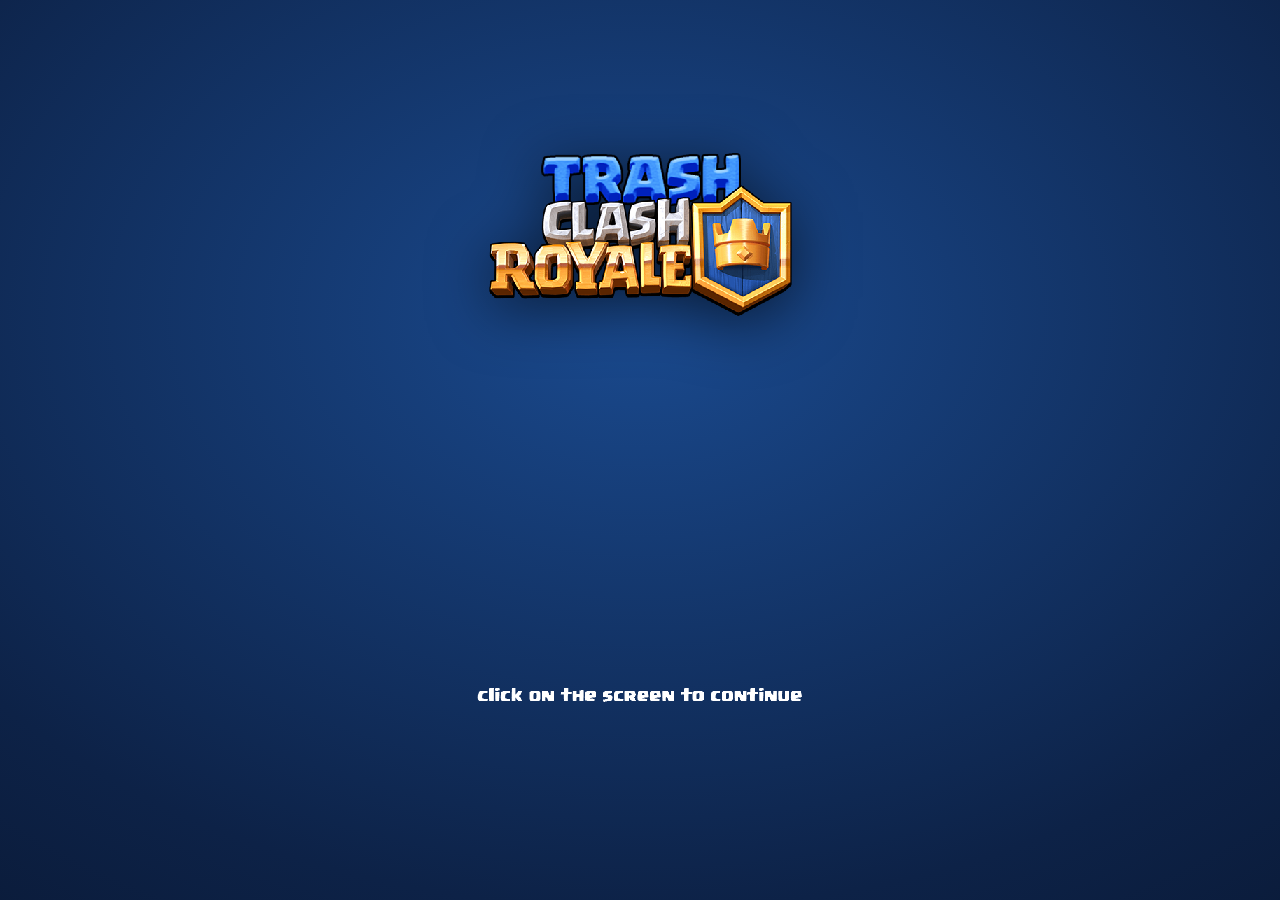
==== index.html @ 1e063b38 "Intro: code-driven logo pop-in and splash-art zoom animation; no-cache meta for fresher Pages update" ====
<!DOCTYPE html>
<html lang="en">
<head>
<meta charset="UTF-8">
<meta name="viewport" content="width=device-width, initial-scale=1.0, maximum-scale=1.0, user-scalable=no, viewport-fit=cover">
<meta name="theme-color" content="#0a1a33">
<meta http-equiv="Cache-Control" content="no-cache, no-store, must-revalidate">
<meta http-equiv="Pragma" content="no-cache">
<meta http-equiv="Expires" content="0">
<title>Trash Clash Royale</title>
<link rel="stylesheet" href="style.css">
<link rel="icon" href="data:image/svg+xml,<svg xmlns='http://www.w3.org/2000/svg' viewBox='0 0 32 32'><path fill='%23FFD45A' d='M4 24h24l-2-12-6 5-6-9-6 9-6-5z'/></svg>">
</head>
<body>
<div id="app">

  <!-- STARTUP INTRO (real CR style) -->
  <section class="screen hidden" id="screen-intro">
    <img id="introArt" src="assets/img/SplashArt.png" alt="">
    <img id="introLogo" src="assets/img/StartupLogo.png" alt="">
  </section>

  <!-- LOADING -->
  <section class="screen hidden" id="screen-loading">
    <div class="load-inner">
      <img class="load-logo" src="assets/img/ScreenLogo.png" alt="">
      <div class="load-bar-wrap"><div class="load-bar" id="loadBar"></div></div>
      <div class="load-step" id="loadStep">Loading cards…</div>
    </div>
  </section>

  <!-- TITLE -->
  <section class="screen hidden" id="screen-title">
    <img class="title-logo pop-in" src="assets/img/ScreenLogo.png" alt="Trash Clash Royale">
    <img class="title-hint blink" src="assets/img/ScreenText.png" alt="click on the screen to continue">
  </section>

  <!-- MENU -->
  <section class="screen hidden" id="screen-menu">
    <div class="menu-inner">
      <img class="menu-logo pop-in" src="assets/img/ScreenLogo.png" alt="">
      <button class="img-btn big" id="btnBattle"><img src="assets/img/ButtonStart.png" alt="START"></button>
      <div class="menu-row">
        <button class="img-btn small" id="btnDeck">DECK</button>
        <button class="img-btn small" id="btnHow">HOW TO PLAY</button>
      </div>
    </div>
  </section>

  <!-- DECK BUILDER -->
  <section class="screen hidden" id="screen-deck">
    <div class="deck-inner">
      <img class="deck-header" src="assets/img/MenuText.png" alt="Choose 8 cards for your deck">
      <div class="deck-count" id="deckCount">8 / 8</div>
      <div class="deck-slots" id="deckSlots"></div>
      <div class="deck-grid" id="deckGrid"></div>
      <div class="menu-row">
        <button class="img-btn small" id="btnDeckBack">BACK</button>
        <button class="img-btn small" id="btnDeckReset">RESET</button>
        <button class="img-btn small" id="btnDeckSave">SAVE</button>
      </div>
    </div>
  </section>

  <!-- DIFFICULTY -->
  <section class="screen hidden" id="screen-difficulty">
    <div class="diff-inner">
      <h2 class="diff-title">SELECT DIFFICULTY</h2>
      <button class="img-btn diff" id="btnEasy"><img src="assets/img/ButtonEasy.png" alt="EASY"></button>
      <button class="img-btn diff" id="btnMedium"><img src="assets/img/ButtonMedium.png" alt="MEDIUM"></button>
      <button class="img-btn diff" id="btnHard"><img src="assets/img/ButtonHard.png" alt="HARD"></button>
      <button class="img-btn small" id="btnDiffBack">BACK</button>
    </div>
  </section>

  <!-- BATTLE -->
  <section class="screen hidden" id="screen-battle">
    <div class="battle-wrap">
      <div class="battle-top">
        <div class="crowns-box"><img id="enemyCrowns" src="assets/img/Score0.png" alt="enemy crowns"></div>
        <div class="timer-box"><div id="timerLabel">3:00</div><div id="phaseLabel"></div></div>
        <div class="crowns-box"><img id="playerCrowns" src="assets/img/Score0.png" alt="your crowns"></div>
        <button class="quit-btn fs-btn" id="btnFs" title="Fullscreen">⛶</button>
        <button class="quit-btn" id="btnQuit" title="Quit">✕</button>
      </div>
      <div class="battle-canvas-wrap" id="canvasWrap">
        <canvas id="gameCanvas" width="400" height="700"></canvas>
      </div>
      <div class="battle-bottom">
        <div class="hand-main">
          <div class="next-slot">
            <img class="next-label" src="assets/img/CardNext.png" alt="next">
            <div class="next-card" id="nextCard"></div>
          </div>
          <div class="hand" id="handRow"></div>
        </div>
        <div class="elixir-row">
          <img class="elixir-drop" src="assets/img/ElixirBar.png" alt="">
          <div class="elixir-bar"><div class="elixir-fill" id="elixirFill"></div><div class="elixir-num" id="elixirNum">5</div></div>
        </div>
      </div>
    </div>
  </section>

  <!-- RESULT -->
  <section class="screen hidden" id="screen-result">
    <div class="result-inner">
      <img class="result-img pop-in" id="resultImg" src="assets/img/EndVictory.png" alt="">
      <div class="result-crowns" id="resultCrowns"></div>
      <div class="menu-row">
        <button class="img-btn small" id="btnAgain">PLAY AGAIN</button>
        <button class="img-btn small" id="btnMenu">MENU</button>
      </div>
    </div>
  </section>

  <!-- HOW TO PLAY -->
  <div id="howModal" class="modal hidden">
    <div class="modal-card">
      <h3>How to Play</h3>
      <ul>
        <li>Drag cards from your hand onto the battlefield to deploy troops.</li>
        <li>You can only deploy on your side (bottom) — or in enemy lane territory after you destroy a Princess Tower.</li>
        <li>Spells (Fireball, Poison) can be dropped anywhere.</li>
        <li>Elixir refills over time. At 1:00 left, elixir flow <b>doubles</b>!</li>
        <li>Destroy more towers than the enemy before time runs out. King Tower = instant win.</li>
      </ul>
      <button class="img-btn small" id="btnHowClose">GOT IT</button>
    </div>
  </div>

  <!-- PAUSE -->
  <div id="pauseModal" class="modal hidden">
    <div class="modal-card">
      <h3>Paused</h3>
      <div class="menu-row">
        <button class="img-btn small" id="btnResume">RESUME</button>
        <button class="img-btn small" id="btnQuitConfirm">QUIT</button>
      </div>
    </div>
  </div>

  <div id="toastRoot"></div>
</div>
<script src="game.js"></script>
</body>
</html>
---- style.css ----
* { margin:0; padding:0; box-sizing:border-box; -webkit-tap-highlight-color:transparent; }
html, body { height:100%; overflow:hidden; background:#060d1d; }
body { font-family:'Trebuchet MS','Segoe UI',Arial,sans-serif; color:#fff; user-select:none; -webkit-user-select:none; touch-action:manipulation; }
.hidden { display:none !important; }
img { image-rendering:pixelated; }
#app { position:fixed; inset:0; display:flex; align-items:center; justify-content:center; }

.screen { position:absolute; inset:0; display:flex; align-items:center; justify-content:center; flex-direction:column; overflow:hidden; }

/* ---------- STARTUP INTRO ---------- */
#screen-intro { background:#000; z-index:80; }
#introArt { position:absolute; inset:0; width:100%; height:100%; object-fit:cover; opacity:0; transition:opacity .35s ease; transform:scale(1); }
#introArt.show { opacity:1; animation:artZoom 2.6s ease-out forwards; }
@keyframes artZoom { from { transform:scale(1); } to { transform:scale(1.09); } }
#introLogo { position:relative; width:150px; opacity:0; transform:scale(.55); z-index:2; }
#introLogo.show { opacity:1; animation:logoPop .5s cubic-bezier(.34,1.56,.64,1) forwards; }
@keyframes logoPop {
  0% { opacity:0; transform:scale(.55); }
  60% { opacity:1; transform:scale(1.08); }
  100% { opacity:1; transform:scale(1); }
}
#screen-intro.fade-out { transition:opacity .4s; opacity:0; pointer-events:none; }

/* ---------- LOADING ---------- */
#screen-loading { background:radial-gradient(120% 120% at 50% 30%, #14336b 0%, #0a1a33 55%, #050b18 100%); z-index:50; }
.load-inner { display:flex; flex-direction:column; align-items:center; gap:18px; width:min(80vw,340px); }
.load-logo { width:min(60vw,240px); }
.load-bar-wrap { width:100%; height:16px; border-radius:9px; background:#0a1226; border:2px solid #2b4a86; overflow:hidden; }
.load-bar { height:100%; width:0%; border-radius:7px; background:linear-gradient(180deg,#8ee6ff,#2d8fe0); transition:width .15s; }
.load-step { font-size:13px; color:#9fc2ef; letter-spacing:.5px; }

/* ---------- TITLE ---------- */
#screen-title { background:radial-gradient(120% 120% at 50% 35%, #1a4a8f 0%, #0d2247 55%, #060f22 100%); cursor:pointer; z-index:40; }
.title-logo { width:min(78vw,420px); filter:drop-shadow(0 10px 30px rgba(0,0,0,.6)); }
.title-hint { width:min(70vw,360px); margin-top:8vh; }
.blink { animation:blink 1.4s ease-in-out infinite; }
@keyframes blink { 0%,100%{opacity:1} 50%{opacity:.25} }
.pop-in { animation:popin .45s cubic-bezier(.2,1.6,.4,1); }
@keyframes popin { from{transform:scale(.6); opacity:0} to{transform:scale(1); opacity:1} }

/* ---------- BUTTONS ---------- */
.img-btn { border:none; background:none; cursor:pointer; padding:0; transition:transform .12s, filter .12s; display:inline-flex; align-items:center; justify-content:center; }
.img-btn:hover { transform:scale(1.05); filter:brightness(1.12); }
.img-btn:active { transform:scale(.96); }
.img-btn.big img { width:min(52vw,230px); }
.img-btn.diff img { width:min(56vw,250px); }
.img-btn.small { background:linear-gradient(180deg,#5aa7e8,#2d6bc0); border:2px solid #173a66; border-radius:10px; color:#fff; font-weight:bold; letter-spacing:1px; font-size:15px; padding:10px 22px; box-shadow:0 3px 0 #14335c; text-shadow:0 2px 2px rgba(0,0,0,.4); }
.img-btn.small:disabled { filter:grayscale(.8) brightness(.7); cursor:not-allowed; transform:none; }
.menu-row { display:flex; gap:14px; margin-top:18px; }

/* ---------- MENU ---------- */
#screen-menu, #screen-difficulty, #screen-result { background:radial-gradient(120% 120% at 50% 30%, #1a4a8f 0%, #0d2247 55%, #060f22 100%); z-index:20; }
#screen-menu::before { content:''; position:absolute; inset:0; background:url('assets/img/BackgroundScreen.png') center/cover no-repeat; opacity:.35; }
.menu-inner { position:relative; display:flex; flex-direction:column; align-items:center; gap:22px; }
.menu-logo { width:min(72vw,380px); filter:drop-shadow(0 10px 26px rgba(0,0,0,.6)); }

/* ---------- DECK ---------- */
#screen-deck { background:linear-gradient(180deg,#0e2a56,#081833); z-index:20; }
.deck-inner { display:flex; flex-direction:column; align-items:center; gap:6px; width:min(94vw,560px); height:100%; max-height:100%; padding:8px 12px 10px; }
.deck-header { width:min(76vw,360px); height:96px; object-fit:cover; object-position:center 52%; }
.deck-count { font-size:16px; font-weight:bold; color:#8ee6ff; text-shadow:0 2px 4px #000; }
.deck-slots { display:grid; grid-template-columns:repeat(4,1fr); gap:7px; width:min(100%,400px); padding:2px 4px; }
.deck-slot { position:relative; aspect-ratio:59/70; border:2px dashed #33517e; border-radius:9px; background:rgba(10,22,46,.55); cursor:pointer; line-height:0; transition:transform .12s ease, border-color .15s; }
.deck-slot:hover { transform:scale(1.05); border-color:#5aa7e8; }
.deck-slot.landed { animation:slotPop .34s cubic-bezier(.34,1.56,.64,1); }
.deck-slots.shake-x { animation:shake .3s; }
@keyframes slotPop { 0%{transform:scale(.72)} 65%{transform:scale(1.1)} 100%{transform:scale(1)} }
.fly-clone { position:fixed; z-index:120; pointer-events:none; transition:transform .38s cubic-bezier(.3,1.1,.4,1.08); will-change:transform; line-height:0; }
.fly-clone img { width:100%; height:100%; border-radius:10px; border:2.5px solid #ffd45a; box-shadow:0 10px 26px rgba(0,0,0,.6); }
.deck-slot img { width:100%; height:100%; border-radius:7px; }
.deck-slot .slot-plus { display:flex; align-items:center; justify-content:center; height:100%; font-size:30px; color:#33517e; font-weight:bold; line-height:1; }
.deck-slot .cost-badge { position:absolute; left:3px; top:3px; background:#e048c8; border:1.5px solid #fff; color:#fff; font-size:11px; font-weight:bold; width:18px; height:18px; border-radius:50%; display:flex; align-items:center; justify-content:center; line-height:1; }
.deck-grid { display:grid; grid-template-columns:repeat(3,1fr); gap:10px; width:100%; flex:1; overflow-y:auto; padding:8px 6px; min-height:0; touch-action:pan-y; cursor:grab; scrollbar-width:thin; scrollbar-color:#2d6bc0 #0a1630; overscroll-behavior:contain; }
.deck-grid::-webkit-scrollbar { width:8px; }
.deck-grid::-webkit-scrollbar-track { background:#0a1630; border-radius:4px; }
.deck-grid::-webkit-scrollbar-thumb { background:#2d6bc0; border-radius:4px; }
.deck-grid:active { cursor:grabbing; }
.deck-grid.dragging { cursor:grabbing; }
.deck-grid.dragging .deck-card { pointer-events:none; }
.deck-card { position:relative; border:2.5px solid transparent; border-radius:10px; cursor:pointer; transition:transform .12s ease; line-height:0; background:rgba(10,22,46,.5); padding:3px; }
.deck-card:active { transform:scale(.93); }
.deck-card.landed { animation:slotPop .34s cubic-bezier(.34,1.56,.64,1); }
.deck-card img { width:100%; border-radius:7px; pointer-events:none; }
.deck-card:hover { transform:scale(1.04); }
.deck-card.selected { border-color:#ffd45a; box-shadow:0 0 10px 2px rgba(255,212,90,.55); }
.deck-card .cost-badge { position:absolute; left:7px; top:7px; background:#e048c8; border:1.5px solid #fff; color:#fff; font-size:12px; font-weight:bold; width:20px; height:20px; border-radius:50%; display:flex; align-items:center; justify-content:center; line-height:1; }
.deck-card .card-name { position:absolute; left:0; right:0; bottom:8px; text-align:center; font-size:11px; font-weight:bold; color:#fff; text-shadow:0 1px 3px #000, 0 0 4px #000; line-height:1.1; }
.deck-inner .menu-row { margin-top:8px; }

/* ---------- DIFFICULTY ---------- */
.diff-inner { position:relative; display:flex; flex-direction:column; align-items:center; gap:14px; }
.diff-title { font-size:26px; letter-spacing:2px; text-shadow:0 3px 6px rgba(0,0,0,.7); margin-bottom:8px; }
#btnDiffBack { margin-top:14px; }

/* ---------- BATTLE ---------- */
#screen-battle { background:#04080f; z-index:30; }
.battle-wrap { display:flex; flex-direction:column; height:100%; width:100%; max-width:min(100vw,560px); margin:0 auto; position:relative; }
.battle-top { position:absolute; top:0; left:0; right:0; z-index:6; display:flex; align-items:center; justify-content:center; gap:14px; padding:8px 10px; background:linear-gradient(180deg,rgba(10,20,40,.9),rgba(10,20,40,0)); min-height:52px; pointer-events:none; }
.crowns-box img { height:38px; }
.timer-box { text-align:center; min-width:86px; }
#timerLabel { font-size:22px; font-weight:bold; letter-spacing:1px; text-shadow:0 2px 4px #000; }
#timerLabel.urgent { color:#ff5555; animation:blink .8s infinite; }
#phaseLabel { font-size:10px; color:#ffd45a; font-weight:bold; letter-spacing:1px; min-height:12px; }
.quit-btn { position:absolute; right:8px; top:10px; pointer-events:auto; width:30px; height:30px; border-radius:50%; border:2px solid #7c3040; background:#a02840; color:#fff; font-weight:bold; cursor:pointer; font-size:14px; }
.quit-btn:hover { filter:brightness(1.2); }
.fs-btn { right:46px; border-color:#2b4a86; background:#1d3f74; font-size:13px; }
.battle-canvas-wrap { flex:1; display:flex; align-items:center; justify-content:center; min-height:0; position:relative; }
#gameCanvas { height:100%; width:auto; max-width:100%; aspect-ratio:4/7; background:#0a1a33; }

.battle-bottom { position:absolute; bottom:0; left:0; right:0; z-index:6; display:flex; flex-direction:column; gap:4px; padding:6px 10px 10px; background:linear-gradient(180deg,rgba(6,12,26,0),rgba(6,12,26,.92) 38%); pointer-events:none; }
.hand-main, .next-slot, .hand, .elixir-row { pointer-events:auto; }
.hand-main { display:flex; align-items:flex-end; gap:10px; }
.next-slot { display:flex; flex-direction:column; align-items:center; gap:2px; }
.next-label { height:14px; }
.next-card { width:50px; height:59px; border-radius:7px; background-size:cover; background-position:center; opacity:.9; border:2px solid #33517e; }
.hand { display:flex; gap:8px; flex:1; justify-content:center; }
.hand-card { position:relative; flex:1; max-width:96px; aspect-ratio:59/70; border-radius:10px; background-size:cover; background-position:center; cursor:grab; transition:transform .22s cubic-bezier(.34,1.56,.64,1), border-color .18s, box-shadow .18s, filter .18s; border:2.5px solid #33517e; box-shadow:0 4px 8px rgba(0,0,0,.55); touch-action:none; }
.hand-card.settle { animation:settlePop .26s cubic-bezier(.34,1.56,.64,1); }
@keyframes settlePop { 0%{transform:translateY(-14px) scale(1.08)} 55%{transform:translateY(3px) scale(.97)} 100%{transform:translateY(0) scale(1)} }
.hand-card .cost { position:absolute; left:-5px; top:-5px; background:#e048c8; border:2px solid #fff; color:#fff; font-size:14px; font-weight:bold; width:25px; height:25px; border-radius:50%; display:flex; align-items:center; justify-content:center; text-shadow:0 1px 2px #000; }
.hand-card.selected { transform:translateY(-14px) scale(1.08); border-color:#ffd45a; box-shadow:0 0 16px 4px rgba(255,212,90,.55); }
.hand-card.unaffordable { filter:grayscale(.75) brightness(.55); cursor:not-allowed; }
.hand-card.shake { animation:shake .3s; }
@keyframes shake { 0%,100%{transform:translateX(0)} 25%{transform:translateX(-5px)} 75%{transform:translateX(5px)} }
.elixir-row { display:flex; align-items:center; gap:5px; padding:0 4px; }
.elixir-drop { height:30px; }
.elixir-bar { position:relative; flex:1; height:22px; border-radius:11px; background:#1c0f2e; border:2px solid #4a2a6e; overflow:hidden; }
.elixir-fill { position:absolute; inset:0; width:50%; background:linear-gradient(180deg,#f06ef0,#c030c0 60%,#9020a0); transition:width .12s linear; }
.elixir-num { position:absolute; inset:0; display:flex; align-items:center; justify-content:center; font-size:14px; font-weight:bold; text-shadow:0 1px 3px #000; }

/* ---------- RESULT ---------- */
.result-inner { display:flex; flex-direction:column; align-items:center; gap:16px; }
.result-img { width:min(70vw,330px); filter:drop-shadow(0 10px 30px rgba(0,0,0,.6)); }
.result-crowns { font-size:20px; font-weight:bold; color:#ffd45a; text-shadow:0 2px 5px #000; letter-spacing:1px; }

/* ---------- MODALS ---------- */
.modal { position:fixed; inset:0; background:rgba(2,6,14,.78); display:flex; align-items:center; justify-content:center; z-index:60; }
.modal-card { background:linear-gradient(180deg,#16335e,#0c1e3c); border:2px solid #2b4a86; border-radius:14px; padding:22px 26px; max-width:min(88vw,440px); text-align:center; box-shadow:0 10px 40px rgba(0,0,0,.6); }
.modal-card h3 { margin-bottom:12px; font-size:20px; letter-spacing:1px; }
.modal-card ul { text-align:left; font-size:13.5px; line-height:1.55; color:#cfe0f5; margin-bottom:16px; padding-left:18px; }
.modal-card ul b { color:#ffd45a; }

/* ---------- TOAST ---------- */
#toastRoot { position:fixed; top:14%; left:0; right:0; display:flex; flex-direction:column; align-items:center; gap:6px; z-index:70; pointer-events:none; }
.toast { background:rgba(10,18,38,.92); border:1.5px solid #2b4a86; color:#fff; padding:8px 18px; border-radius:20px; font-size:14px; font-weight:bold; animation:toastIn .25s ease-out; }
@keyframes toastIn { from{transform:translateY(-14px); opacity:0} to{transform:translateY(0); opacity:1} }

@media (max-height:640px){
  .crowns-box img { height:30px; }
  #timerLabel { font-size:18px; }
  .hand-card { max-width:78px; }
}
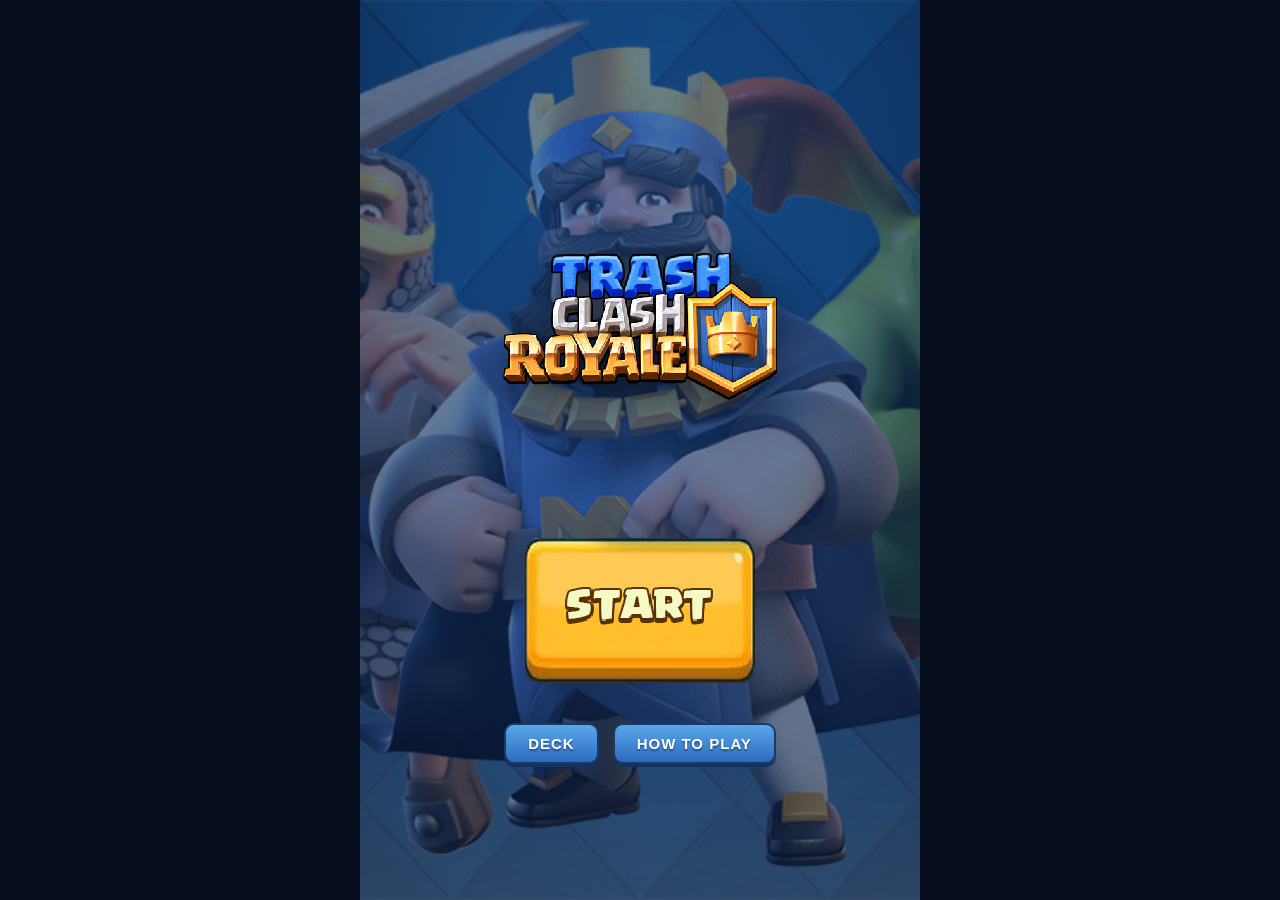
==== commit 85a963fe: "No deploy on towers, AI cycles hand + counter-push, towers drawn above units, wider desktop canvas" ====
--- a/index.html
+++ b/index.html
@@ -16,8 +16,8 @@
 
   <!-- STARTUP INTRO (real CR style) -->
   <section class="screen hidden" id="screen-intro">
+    <video id="introVideo" src="assets/video/startup.mp4" autoplay muted playsinline></video>
     <img id="introArt" src="assets/img/SplashArt.png" alt="">
-    <img id="introLogo" src="assets/img/StartupLogo.png" alt="">
   </section>
 
   <!-- LOADING -->
@@ -56,6 +56,7 @@
       <div class="deck-grid" id="deckGrid"></div>
       <div class="menu-row">
         <button class="img-btn small" id="btnDeckBack">BACK</button>
+        <button class="img-btn small rainbow-btn" id="btnRandom">RANDOM</button>
         <button class="img-btn small" id="btnDeckReset">RESET</button>
         <button class="img-btn small" id="btnDeckSave">SAVE</button>
       </div>
@@ -84,7 +85,7 @@
         <button class="quit-btn" id="btnQuit" title="Quit">✕</button>
       </div>
       <div class="battle-canvas-wrap" id="canvasWrap">
-        <canvas id="gameCanvas" width="400" height="700"></canvas>
+        <canvas id="gameCanvas" width="440" height="700"></canvas>
       </div>
       <div class="battle-bottom">
         <div class="hand-main">
@@ -95,8 +96,7 @@
           <div class="hand" id="handRow"></div>
         </div>
         <div class="elixir-row">
-          <img class="elixir-drop" src="assets/img/ElixirBar.png" alt="">
-          <div class="elixir-bar"><div class="elixir-fill" id="elixirFill"></div><div class="elixir-num" id="elixirNum">5</div></div>
+          <div class="elixir-bar" id="elixirBar"><div class="elixir-fill" id="elixirFill"></div><div class="elixir-num" id="elixirNum">5</div></div>
         </div>
       </div>
     </div>
--- a/style.css
+++ b/style.css
@@ -5,20 +5,15 @@
 img { image-rendering:pixelated; }
 #app { position:fixed; inset:0; display:flex; align-items:center; justify-content:center; }
 
-.screen { position:absolute; inset:0; display:flex; align-items:center; justify-content:center; flex-direction:column; overflow:hidden; }
+.screen { position:absolute; inset:0; margin:0 auto; max-width:min(100vw, 560px); display:flex; align-items:center; justify-content:center; flex-direction:column; overflow:hidden; }
 
 /* ---------- STARTUP INTRO ---------- */
 #screen-intro { background:#000; z-index:80; }
+#introVideo { position:relative; width:280px; max-width:70vw; z-index:2; }
+#introVideo.gone { display:none; }
 #introArt { position:absolute; inset:0; width:100%; height:100%; object-fit:cover; opacity:0; transition:opacity .35s ease; transform:scale(1); }
-#introArt.show { opacity:1; animation:artZoom 2.6s ease-out forwards; }
+#introArt.show { opacity:1; animation:artZoom 3.2s ease-out forwards; }
 @keyframes artZoom { from { transform:scale(1); } to { transform:scale(1.09); } }
-#introLogo { position:relative; width:150px; opacity:0; transform:scale(.55); z-index:2; }
-#introLogo.show { opacity:1; animation:logoPop .5s cubic-bezier(.34,1.56,.64,1) forwards; }
-@keyframes logoPop {
-  0% { opacity:0; transform:scale(.55); }
-  60% { opacity:1; transform:scale(1.08); }
-  100% { opacity:1; transform:scale(1); }
-}
 #screen-intro.fade-out { transition:opacity .4s; opacity:0; pointer-events:none; }
 
 /* ---------- LOADING ---------- */
@@ -77,6 +72,20 @@
 .deck-grid:active { cursor:grabbing; }
 .deck-grid.dragging { cursor:grabbing; }
 .deck-grid.dragging .deck-card { pointer-events:none; }
+.fly-clone.holding { transition:none; animation:cardWobble .5s ease-in-out infinite alternate; }
+@keyframes cardWobble {
+  from { transform: rotate(-6deg) scale(1.08); }
+  to   { transform: rotate(6deg) scale(1.08); }
+}
+.deck-card.drag-origin { opacity:.35; }
+.deck-slot.drop-target { outline:3px solid #8ee6ff; outline-offset:1px; transform:scale(1.07); }
+.rainbow-btn {
+  background: linear-gradient(90deg,#ff4d4d,#ffae00,#fff600,#4dff4d,#00d0ff,#7a4dff,#ff4d4d);
+  background-size: 400% 100%;
+  animation: rainbowSlide 2.4s linear infinite;
+  color:#fff; text-shadow: 0 1px 3px rgba(0,0,0,.55);
+}
+@keyframes rainbowSlide { to { background-position: 400% 0; } }
 .deck-card { position:relative; border:2.5px solid transparent; border-radius:10px; cursor:pointer; transition:transform .12s ease; line-height:0; background:rgba(10,22,46,.5); padding:3px; }
 .deck-card:active { transform:scale(.93); }
 .deck-card.landed { animation:slotPop .34s cubic-bezier(.34,1.56,.64,1); }
@@ -105,7 +114,7 @@
 .quit-btn:hover { filter:brightness(1.2); }
 .fs-btn { right:46px; border-color:#2b4a86; background:#1d3f74; font-size:13px; }
 .battle-canvas-wrap { flex:1; display:flex; align-items:center; justify-content:center; min-height:0; position:relative; }
-#gameCanvas { height:100%; width:auto; max-width:100%; aspect-ratio:4/7; background:#0a1a33; }
+#gameCanvas { height:100%; width:auto; max-width:100%; aspect-ratio:22/35; background:#0a1a33; }
 
 .battle-bottom { position:absolute; bottom:0; left:0; right:0; z-index:6; display:flex; flex-direction:column; gap:4px; padding:6px 10px 10px; background:linear-gradient(180deg,rgba(6,12,26,0),rgba(6,12,26,.92) 38%); pointer-events:none; }
 .hand-main, .next-slot, .hand, .elixir-row { pointer-events:auto; }
@@ -123,10 +132,17 @@
 .hand-card.shake { animation:shake .3s; }
 @keyframes shake { 0%,100%{transform:translateX(0)} 25%{transform:translateX(-5px)} 75%{transform:translateX(5px)} }
 .elixir-row { display:flex; align-items:center; gap:5px; padding:0 4px; }
-.elixir-drop { height:30px; }
 .elixir-bar { position:relative; flex:1; height:22px; border-radius:11px; background:#1c0f2e; border:2px solid #4a2a6e; overflow:hidden; }
-.elixir-fill { position:absolute; inset:0; width:50%; background:linear-gradient(180deg,#f06ef0,#c030c0 60%,#9020a0); transition:width .12s linear; }
-.elixir-num { position:absolute; inset:0; display:flex; align-items:center; justify-content:center; font-size:14px; font-weight:bold; text-shadow:0 1px 3px #000; }
+.elixir-fill { position:absolute; inset:0; width:50%; background:url('assets/img/ElixirBarShape.png') center/cover no-repeat; transition:width .12s linear; }
+.elixir-bar::after { content:''; position:absolute; inset:0; z-index:1; pointer-events:none;
+  background:repeating-linear-gradient(90deg, transparent 0, transparent calc(10% - 2px), rgba(20,4,30,.55) calc(10% - 2px), rgba(20,4,30,.55) 10%); }
+.elixir-num { position:absolute; inset:0; z-index:2; display:flex; align-items:center; justify-content:center; font-size:14px; font-weight:bold; text-shadow:0 1px 3px #000; }
+.elixir-bar.full { animation:elixirPulse .45s ease-in-out infinite; }
+@keyframes elixirPulse {
+  0%,100% { transform:translateX(0); box-shadow:0 0 6px 1px rgba(240,110,240,.7); }
+  25% { transform:translateX(-2px); box-shadow:0 0 12px 3px rgba(240,110,240,.95); }
+  75% { transform:translateX(2px); box-shadow:0 0 12px 3px rgba(240,110,240,.95); }
+}
 
 /* ---------- RESULT ---------- */
 .result-inner { display:flex; flex-direction:column; align-items:center; gap:16px; }
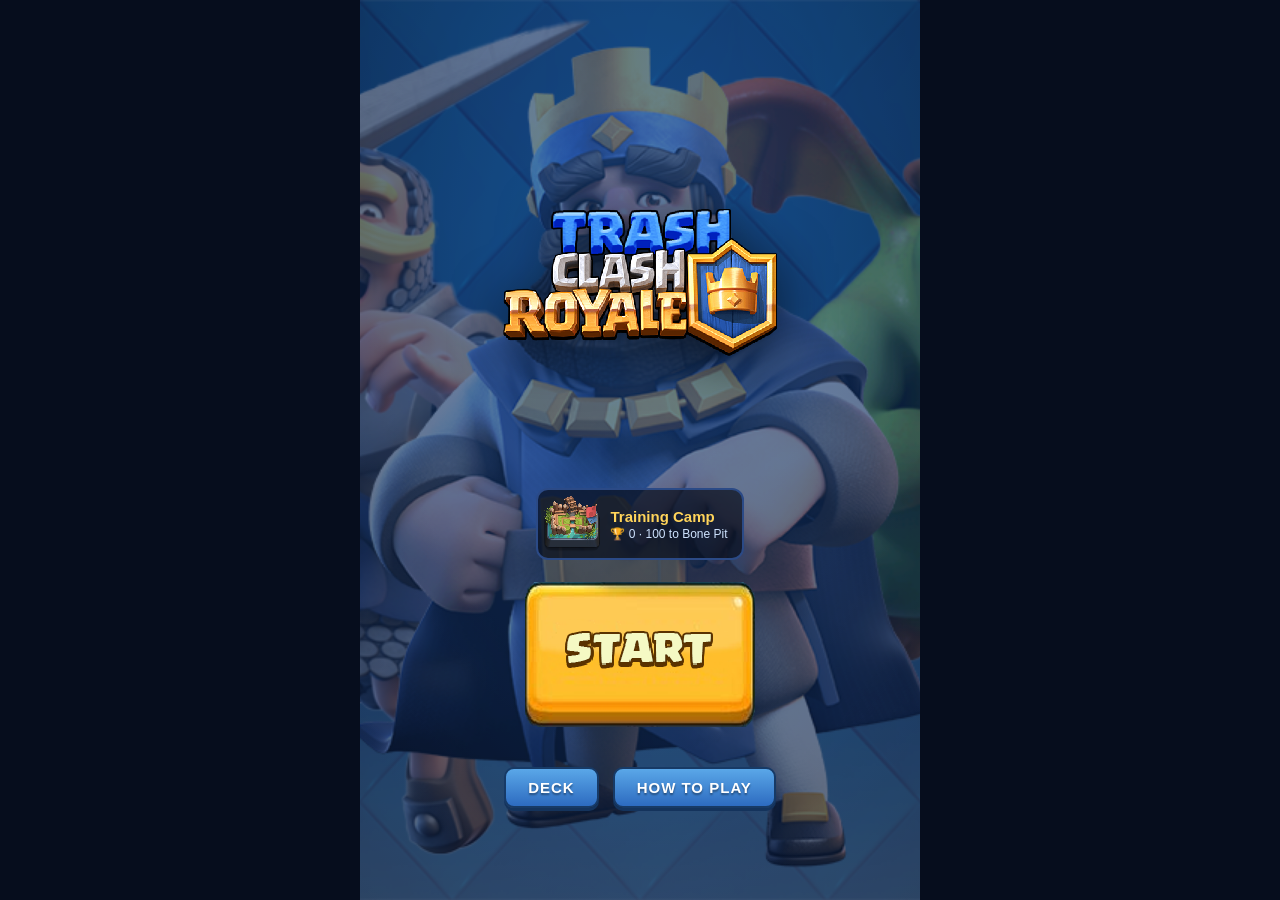
==== commit d363142f: "Arena progression: trophies, 4 arenas, Skeleton Army unlock, arena info UI, rebuilt school.html" ====
--- a/index.html
+++ b/index.html
@@ -39,6 +39,7 @@
   <section class="screen hidden" id="screen-menu">
     <div class="menu-inner">
       <img class="menu-logo pop-in" src="assets/img/ScreenLogo.png" alt="">
+      <div class="arena-info" id="arenaInfo"></div>
       <button class="img-btn big" id="btnBattle"><img src="assets/img/ButtonStart.png" alt="START"></button>
       <div class="menu-row">
         <button class="img-btn small" id="btnDeck">DECK</button>
@@ -107,6 +108,7 @@
     <div class="result-inner">
       <img class="result-img pop-in" id="resultImg" src="assets/img/EndVictory.png" alt="">
       <div class="result-crowns" id="resultCrowns"></div>
+      <div class="result-trophies" id="resultTrophies"></div>
       <div class="menu-row">
         <button class="img-btn small" id="btnAgain">PLAY AGAIN</button>
         <button class="img-btn small" id="btnMenu">MENU</button>
--- a/style.css
+++ b/style.css
@@ -42,6 +42,14 @@
 .img-btn.small { background:linear-gradient(180deg,#5aa7e8,#2d6bc0); border:2px solid #173a66; border-radius:10px; color:#fff; font-weight:bold; letter-spacing:1px; font-size:15px; padding:10px 22px; box-shadow:0 3px 0 #14335c; text-shadow:0 2px 2px rgba(0,0,0,.4); }
 .img-btn.small:disabled { filter:grayscale(.8) brightness(.7); cursor:not-allowed; transform:none; }
 .menu-row { display:flex; gap:14px; margin-top:18px; }
+.arena-info { display:flex; align-items:center; gap:10px; background:rgba(8,14,30,.72); border:2px solid #2b4a86; border-radius:12px; padding:6px 14px 6px 6px; margin-top:-6px; }
+.arena-info img { width:56px; height:56px; border-radius:9px; object-fit:cover; }
+.arena-txt { display:flex; flex-direction:column; gap:2px; text-align:left; }
+.arena-txt b { color:#ffd45a; font-size:15px; }
+.arena-txt span { color:#cfe4ff; font-size:12px; }
+.result-trophies { color:#ffd45a; font-size:17px; font-weight:bold; text-shadow:0 1px 3px #000; margin:2px 0 8px; }
+.deck-card.locked { filter:grayscale(.9) brightness(.55); pointer-events:none; }
+.lock-badge { position:absolute; bottom:20px; left:0; right:0; text-align:center; font-size:10px; color:#ffd45a; background:rgba(10,10,20,.75); padding:2px 0; line-height:1.2; z-index:1; }
 
 /* ---------- MENU ---------- */
 #screen-menu, #screen-difficulty, #screen-result { background:radial-gradient(120% 120% at 50% 30%, #1a4a8f 0%, #0d2247 55%, #060f22 100%); z-index:20; }
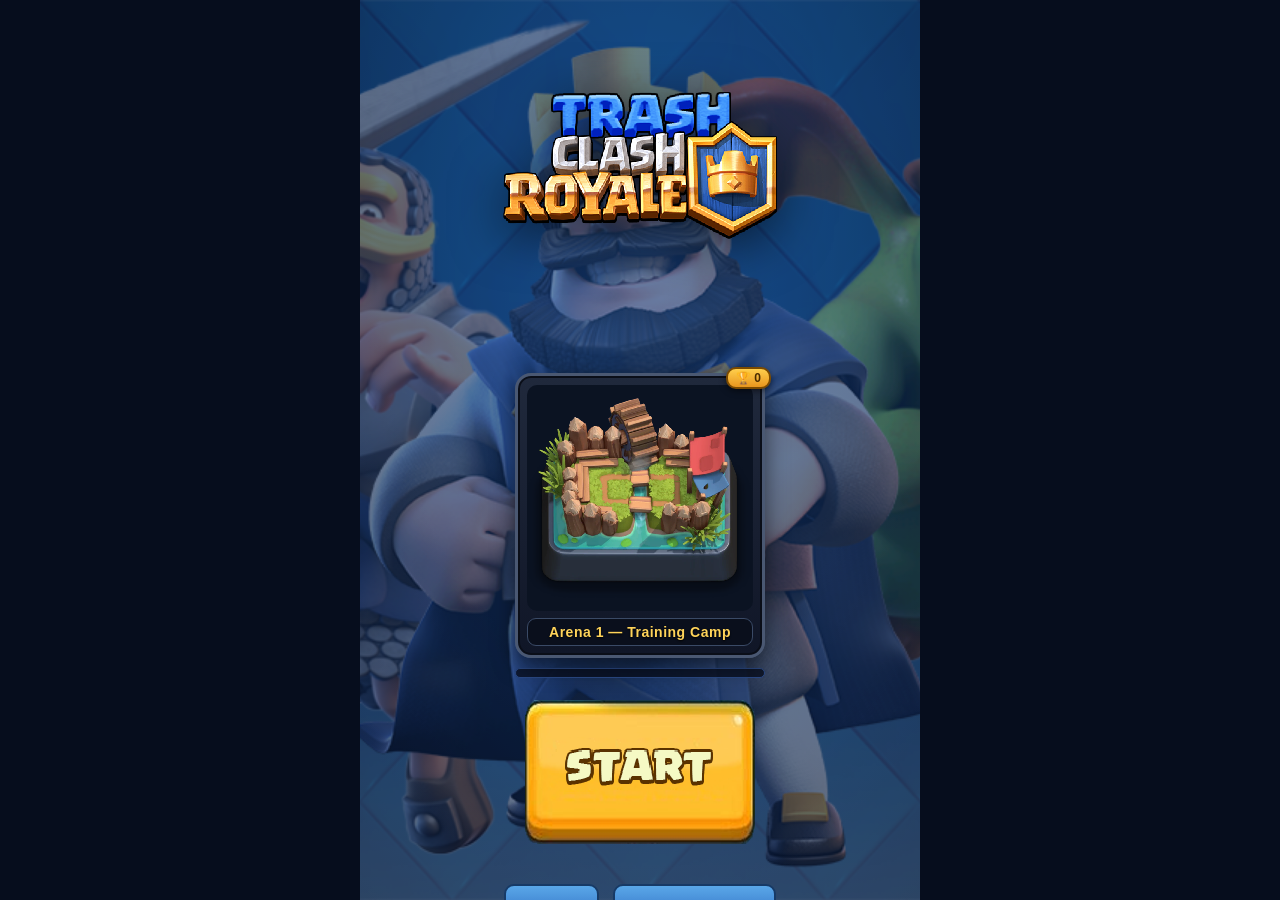
==== commit cce68e16: "Menu arena card + progression popup, battle bg reverted, arena-based AI difficulty, direct start, ne" ====
--- a/index.html
+++ b/index.html
@@ -116,6 +116,11 @@
     </div>
   </section>
 
+  <!-- ARENA PROGRESSION -->
+  <div id="arenaModal" class="modal hidden">
+    <div class="modal-card arena-modal-card" id="arenaModalCard"></div>
+  </div>
+
   <!-- HOW TO PLAY -->
   <div id="howModal" class="modal hidden">
     <div class="modal-card">
--- a/style.css
+++ b/style.css
@@ -42,11 +42,33 @@
 .img-btn.small { background:linear-gradient(180deg,#5aa7e8,#2d6bc0); border:2px solid #173a66; border-radius:10px; color:#fff; font-weight:bold; letter-spacing:1px; font-size:15px; padding:10px 22px; box-shadow:0 3px 0 #14335c; text-shadow:0 2px 2px rgba(0,0,0,.4); }
 .img-btn.small:disabled { filter:grayscale(.8) brightness(.7); cursor:not-allowed; transform:none; }
 .menu-row { display:flex; gap:14px; margin-top:18px; }
-.arena-info { display:flex; align-items:center; gap:10px; background:rgba(8,14,30,.72); border:2px solid #2b4a86; border-radius:12px; padding:6px 14px 6px 6px; margin-top:-6px; }
-.arena-info img { width:56px; height:56px; border-radius:9px; object-fit:cover; }
-.arena-txt { display:flex; flex-direction:column; gap:2px; text-align:left; }
-.arena-txt b { color:#ffd45a; font-size:15px; }
-.arena-txt span { color:#cfe4ff; font-size:12px; }
+/* framed arena card (menu middle, like real CR) */
+.arena-info { display:flex; flex-direction:column; align-items:center; gap:10px; margin-top:-4px; }
+.arena-frame { position:relative; width:min(62vw,250px); background:linear-gradient(180deg,#20293c,#101627); border:3px solid #4a5872; border-radius:16px; padding:9px; cursor:pointer; box-shadow:0 8px 22px rgba(0,0,0,.55), inset 0 0 0 2px #0a0e18; transition:transform .12s ease; }
+.arena-frame:hover { transform:scale(1.03); }
+.arena-frame:active { transform:scale(.97); }
+.arena-frame img { display:block; width:100%; aspect-ratio:1/1; object-fit:contain; border-radius:10px; background:#0b1322; }
+.arena-name { margin-top:7px; background:#0a0f1c; border:1.5px solid #3a4a66; border-radius:9px; padding:5px 8px; text-align:center; font-weight:bold; font-size:14px; color:#ffd45a; letter-spacing:.5px; text-shadow:0 1px 2px #000; white-space:nowrap; overflow:hidden; text-overflow:ellipsis; }
+.arena-trophy { position:absolute; top:-9px; right:-9px; background:linear-gradient(180deg,#ffcf4d,#e8961e); border:2px solid #7a4a00; color:#4a2c00; font-size:12px; font-weight:bold; padding:2px 8px; border-radius:10px; box-shadow:0 2px 6px rgba(0,0,0,.5); }
+.arena-progress { width:min(62vw,250px); height:10px; background:rgba(8,14,30,.8); border:1.5px solid #2b4a86; border-radius:6px; overflow:hidden; }
+.arena-progress-fill { height:100%; background:linear-gradient(180deg,#8ee6ff,#2d8fe0); border-radius:5px; transition:width .4s ease; }
+
+/* arena progression popup */
+.arena-modal-card { width:min(92vw,380px); max-height:86vh; display:flex; flex-direction:column; gap:12px; padding:16px 14px 14px; }
+.arena-modal-title { margin:0; font-size:20px; color:#ffd45a; letter-spacing:1px; text-shadow:0 2px 3px #000; }
+.arena-track { overflow-y:auto; display:flex; flex-direction:column; gap:10px; padding-right:4px; min-height:0; scrollbar-width:thin; scrollbar-color:#2d6bc0 #0a1630; overscroll-behavior:contain; }
+.arena-track::-webkit-scrollbar { width:8px; }
+.arena-track::-webkit-scrollbar-track { background:#0a1630; border-radius:4px; }
+.arena-track::-webkit-scrollbar-thumb { background:#2d6bc0; border-radius:4px; }
+.arena-row { display:flex; gap:10px; align-items:center; background:linear-gradient(180deg,#1d3f74,#122a52); border:2px solid #2b4a86; border-radius:12px; padding:8px; text-align:left; }
+.arena-row.current { border-color:#ffd45a; box-shadow:0 0 10px rgba(255,212,90,.35); }
+.arena-row.locked { filter:grayscale(.7) brightness(.75); }
+.arena-row-img img { width:64px; height:64px; object-fit:contain; border-radius:8px; background:#0b1322; display:block; }
+.arena-row-body { display:flex; flex-direction:column; gap:3px; min-width:0; }
+.arena-row-name { font-weight:bold; font-size:14px; color:#fff; text-shadow:0 1px 2px #000; }
+.arena-row-req { font-size:12px; color:#8ee6ff; }
+.arena-row-unlocks { font-size:11px; color:#cfe0f5; display:flex; align-items:center; gap:5px; flex-wrap:wrap; }
+.unlock-card { width:26px; height:30px; object-fit:contain; border-radius:4px; background:#0b1322; border:1px solid #3a5a8e; }
 .result-trophies { color:#ffd45a; font-size:17px; font-weight:bold; text-shadow:0 1px 3px #000; margin:2px 0 8px; }
 .deck-card.locked { filter:grayscale(.9) brightness(.55); pointer-events:none; }
 .lock-badge { position:absolute; bottom:20px; left:0; right:0; text-align:center; font-size:10px; color:#ffd45a; background:rgba(10,10,20,.75); padding:2px 0; line-height:1.2; z-index:1; }
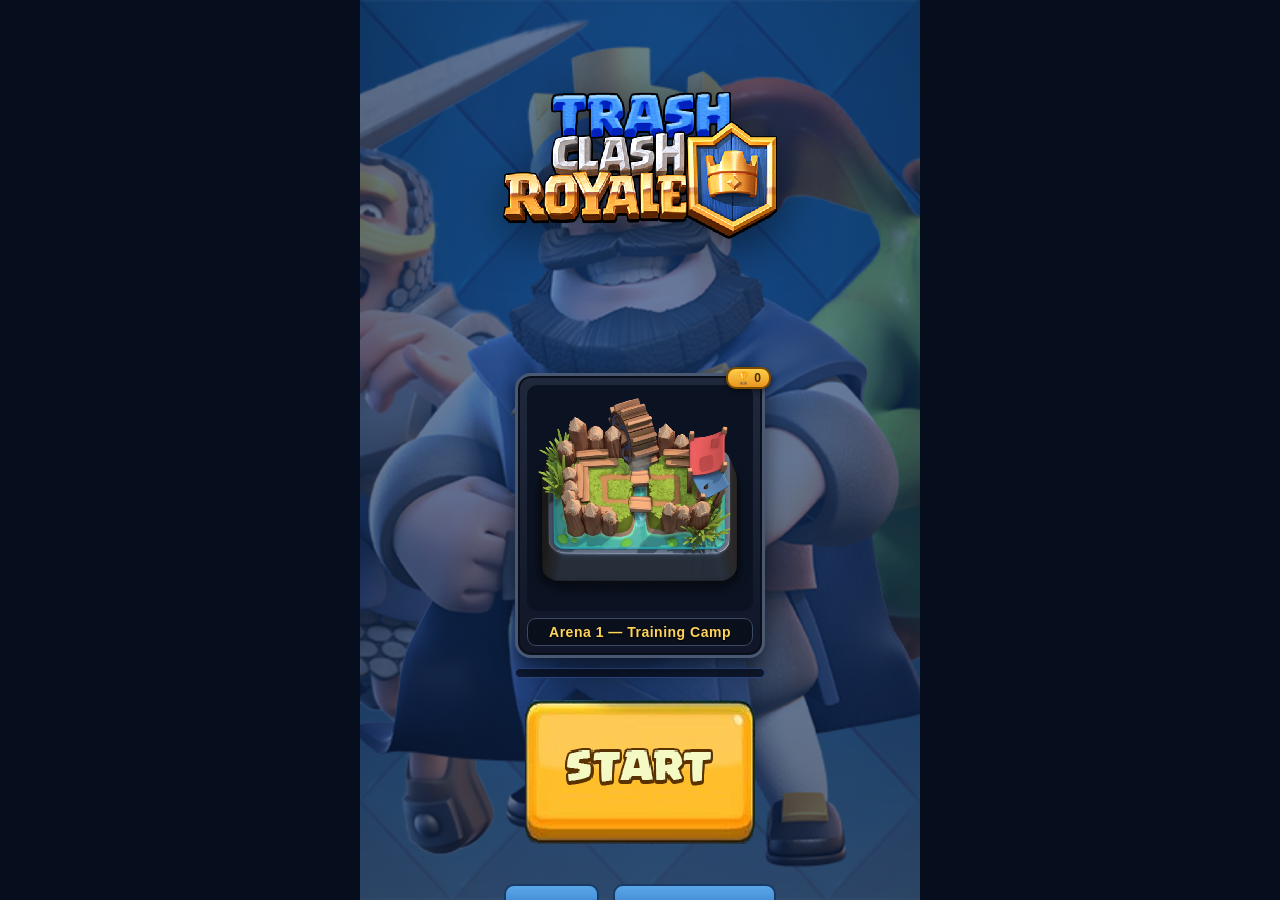
==== commit 7df2ddf2: "Mini Pekka 6-way HD anims from raw dump (code-based % sizing, impact-frame hits), new Supercell intr" ====
--- a/index.html
+++ b/index.html
@@ -14,16 +14,15 @@
 <body>
 <div id="app">
 
-  <!-- STARTUP INTRO (real CR style) -->
+  <!-- STARTUP INTRO (Supercell logo pop) -->
   <section class="screen hidden" id="screen-intro">
-    <video id="introVideo" src="assets/video/startup.mp4" autoplay muted playsinline></video>
-    <img id="introArt" src="assets/img/SplashArt.png" alt="">
+    <img id="introLogo" src="assets/img/SupercellLogo.png" alt="Supercell">
   </section>
 
-  <!-- LOADING -->
+  <!-- LOADING (title art + blue progress bar) -->
   <section class="screen hidden" id="screen-loading">
-    <div class="load-inner">
-      <img class="load-logo" src="assets/img/ScreenLogo.png" alt="">
+    <img class="load-title" src="assets/img/TitleLogo.png" alt="Trash Clash Royale">
+    <div class="load-bottom">
       <div class="load-bar-wrap"><div class="load-bar" id="loadBar"></div></div>
       <div class="load-step" id="loadStep">Loading cards…</div>
     </div>
--- a/style.css
+++ b/style.css
@@ -9,20 +9,22 @@
 
 /* ---------- STARTUP INTRO ---------- */
 #screen-intro { background:#000; z-index:80; }
-#introVideo { position:relative; width:280px; max-width:70vw; z-index:2; }
-#introVideo.gone { display:none; }
-#introArt { position:absolute; inset:0; width:100%; height:100%; object-fit:cover; opacity:0; transition:opacity .35s ease; transform:scale(1); }
-#introArt.show { opacity:1; animation:artZoom 3.2s ease-out forwards; }
-@keyframes artZoom { from { transform:scale(1); } to { transform:scale(1.09); } }
+#introLogo { position:absolute; inset:0; width:100%; height:100%; object-fit:cover; image-rendering:auto; opacity:0; transform:scale(.82); animation:supercellPop 2.6s ease forwards; }
+@keyframes supercellPop {
+  0%   { opacity:0; transform:scale(.82); }
+  22%  { opacity:1; transform:scale(1); }
+  72%  { opacity:1; transform:scale(1); }
+  100% { opacity:0; transform:scale(1.05); }
+}
 #screen-intro.fade-out { transition:opacity .4s; opacity:0; pointer-events:none; }
 
 /* ---------- LOADING ---------- */
-#screen-loading { background:radial-gradient(120% 120% at 50% 30%, #14336b 0%, #0a1a33 55%, #050b18 100%); z-index:50; }
-.load-inner { display:flex; flex-direction:column; align-items:center; gap:18px; width:min(80vw,340px); }
-.load-logo { width:min(60vw,240px); }
+#screen-loading { background:#000; z-index:50; }
+.load-title { position:absolute; inset:0; width:100%; height:100%; object-fit:cover; image-rendering:auto; }
+.load-bottom { position:absolute; left:0; right:0; bottom:7%; display:flex; flex-direction:column; align-items:center; gap:10px; padding:0 12%; }
 .load-bar-wrap { width:100%; height:16px; border-radius:9px; background:#0a1226; border:2px solid #2b4a86; overflow:hidden; }
-.load-bar { height:100%; width:0%; border-radius:7px; background:linear-gradient(180deg,#8ee6ff,#2d8fe0); transition:width .15s; }
-.load-step { font-size:13px; color:#9fc2ef; letter-spacing:.5px; }
+.load-bar { height:100%; width:0%; border-radius:7px; background:linear-gradient(180deg,#7fd4ff,#2196f3); box-shadow:0 0 10px rgba(60,180,255,.75); transition:width .15s; }
+.load-step { font-size:13px; color:#cfe6ff; letter-spacing:.5px; text-shadow:0 1px 3px #000; }
 
 /* ---------- TITLE ---------- */
 #screen-title { background:radial-gradient(120% 120% at 50% 35%, #1a4a8f 0%, #0d2247 55%, #060f22 100%); cursor:pointer; z-index:40; }
